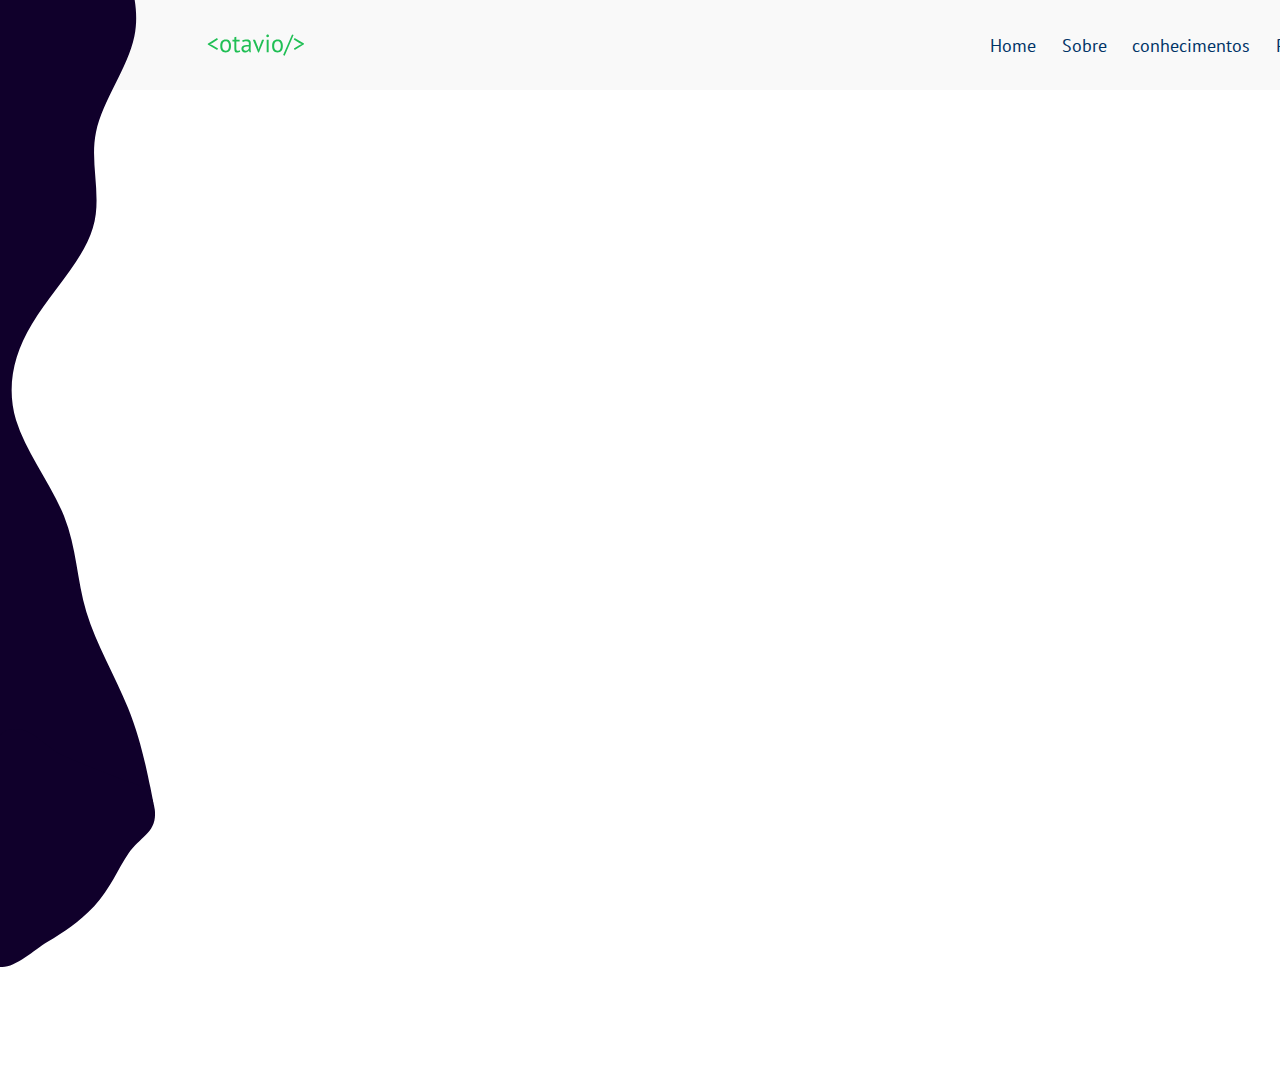
==== pages/index.html @ 48823fc5 "update" ====
<!DOCTYPE html>
<html lang="pt-br">
<head>
  <meta charset="UTF-8">
  <meta name="viewport" content="width=device-width, initial-scale=1.0">
  <title>Otávio Santana</title>
  <link rel="stylesheet" href="../styles/style.css">
  <link href="https://cdn.jsdelivr.net/npm/bootstrap@5.3.2/dist/css/bootstrap.min.css" rel="stylesheet" integrity="sha384-T3c6CoIi6uLrA9TneNEoa7RxnatzjcDSCmG1MXxSR1GAsXEV/Dwwykc2MPK8M2HN" crossorigin="anonymous">
</head>
<body>
  <img class="wave" src="../assets/wave-certa.svg ">
  <header>
    <a class="logo" href="index.html" >
      <img src="../assets/_otavio-logo.svg">
    </a>
    <nav>
      <a href="home">Home</a>
      <a href="sobre">Sobre</a>
      <a href="conhecimentos">conhecimentos</a>
      <a href="projetos">Projetos</a>
      <a href="contato">Contato</a>
      <select class="idioma">
        <option value="portugues" data-image="../assets/brazil-flag-icon.svg"></option>
      </select>
    </nav>
  </header>
  <main>

  </main>
  <footer>

  </footer>
</body>
<script src="https://cdn.jsdelivr.net/npm/@popperjs/core@2.11.8/dist/umd/popper.min.js" integrity="sha384-I7E8VVD/ismYTF4hNIPjVp/Zjvgyol6VFvRkX/vR+Vc4jQkC+hVqc2pM8ODewa9r" crossorigin="anonymous"></script>
<script src="https://cdn.jsdelivr.net/npm/bootstrap@5.3.2/dist/js/bootstrap.min.js" integrity="sha384-BBtl+eGJRgqQAUMxJ7pMwbEyER4l1g+O15P+16Ep7Q9Q+zqX6gSbd85u4mG4QzX+" crossorigin="anonymous"></script>
</html>
---- styles/style.css ----
@import url('https://fonts.googleapis.com/css2?family=Hubballi&family=Josefin+Sans:wght@100&family=PT+Sans:wght@400&display=swap');
@import url('https://fonts.googleapis.com/css2?family=Abril+Fatface&family=DM+Serif+Display&display=swap');

/* Fonts usage: 
font-family: 'Hubballi', sans-serif;
font-family: 'Josefin Sans', sans-serif;
font-family: 'PT Sans', sans-serif;
font-family: Arial,Helvetica,sans-serif;
font-family: 'Abril Fatface', serif;
font-family: 'DM Serif Display', serif;
*/

* {
  margin: 0;
  padding: 0;
  overflow-x: hidden;
}

body {
  display: flex;
  flex-direction: column;
}

:root {
  --black-font-color: #0b090a;
  --azul-escuro: #003366;
  --azul-claro: #01BAEF;
  --background: #F9F9F9;
  --verde: #20BF55;
}

.wave {
  position: absolute;
  top: -40;
  left: 0;
  width: 14%;
  height: auto;
  z-index: 2;
  pointer-events: none;
}

header {
  width: 100%;
  height: 10vh;
  display: flex;
  background-color: var(--background);
  z-index: 1;
  flex-direction: row;
  align-items: center;
  padding-left: 15vw;
  padding-right: 10vw;
  justify-content: space-between;
  font-family: 'PT Sans', sans-serif;
}

header .logo {
  display: flex;
  justify-content: center;
  align-items: center;
  width: 10%;
  z-index: 5;
}

nav {
  display: flex;
  flex-direction: row;
  align-items: center;
  gap: 2vw;
  font-size: 25px;
}

nav a {
  display: flex;
  font-size: 1.1rem;
  font-family: 'PT Sans', sans-serif;
  text-decoration: none;
  color: var(--azul-escuro);
  font-weight: 500;
}

nav .idioma {
  background-color: #d9d9d9;
  border-radius: 10px;
}
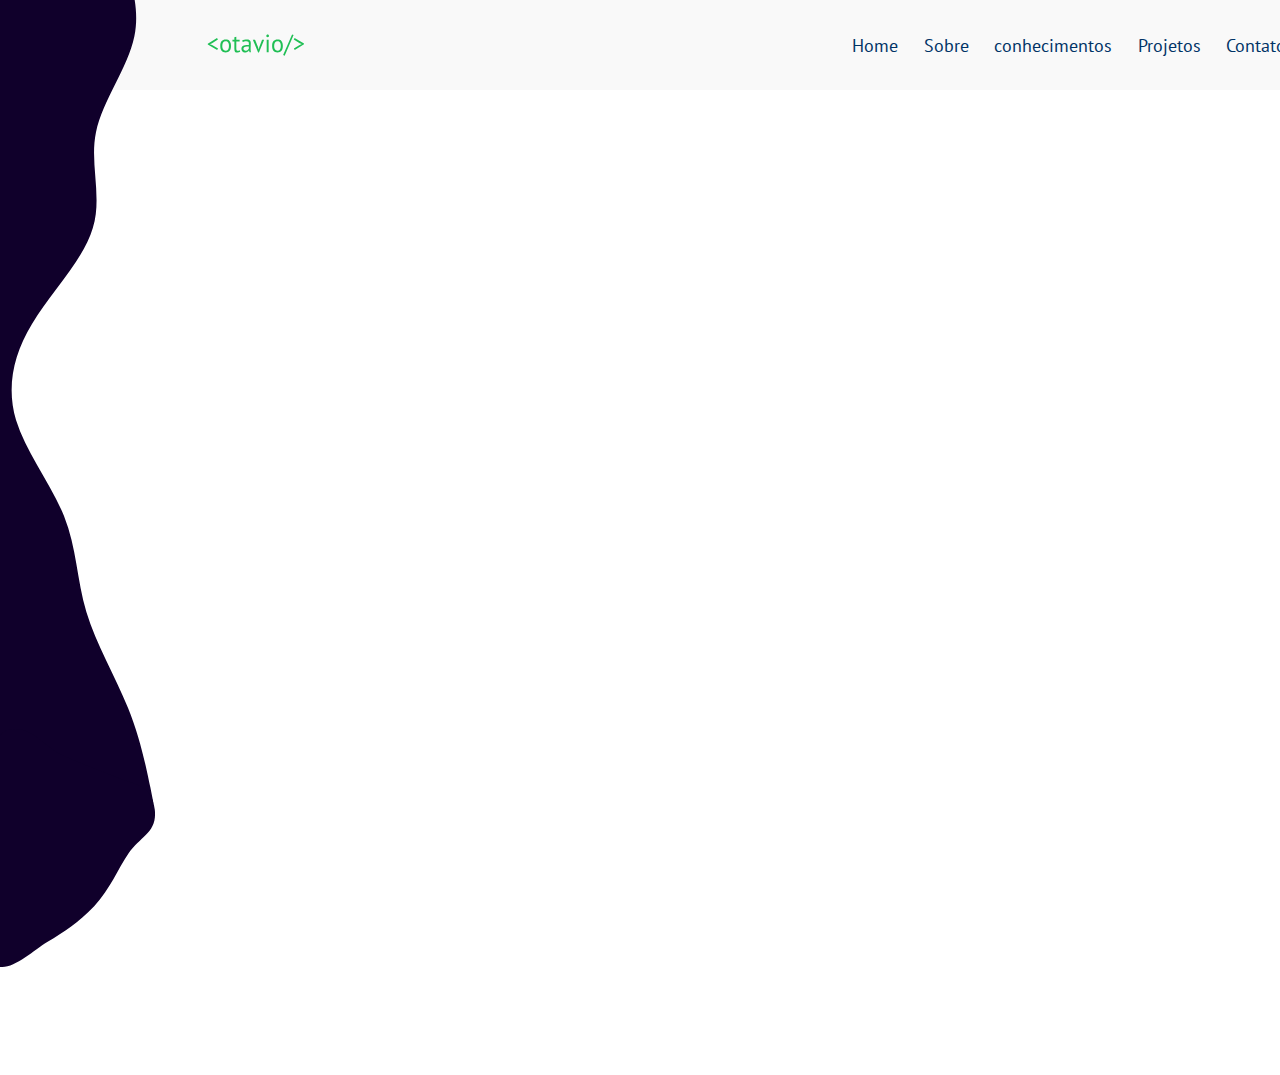
==== commit bac5fc6b: "Arrumar a lista suspensa do idioma, ainda não está funcionando" ====
--- a/pages/index.html
+++ b/pages/index.html
@@ -19,9 +19,16 @@
       <a href="conhecimentos">conhecimentos</a>
       <a href="projetos">Projetos</a>
       <a href="contato">Contato</a>
-      <select class="idioma">
-        <option value="portugues" data-image="../assets/brazil-flag-icon.svg"></option>
-      </select>
+      <div class="language">
+        <div class="language-selected">
+            pt-BR
+        </div>
+        <ul>
+            <li><a href="#" class="br">Português</a></li> <!-- pt-BR -->
+            <li><a href="#" class="en">English</a></li> <!-- en-US -->
+            <li><a href="#" class="es">Español</a></li> <!-- es --->
+        </ul>
+    </div>
     </nav>
   </header>
   <main>
--- a/styles/style.css
+++ b/styles/style.css
@@ -78,7 +78,87 @@
   font-weight: 500;
 }
 
-nav .idioma {
-  background-color: #d9d9d9;
-  border-radius: 10px;
-}+.language {
+  position: relative;
+  width: 120px;
+  margin-left: 40px;
+  font-weight: bold;
+}
+.language-selected {
+  display: flex;   
+  align-items: center;
+  color: #fff;
+  cursor: pointer;
+}
+.language-selected:before {
+  content: '';
+  display: inline-block;
+  width: 30px;
+  height: 30px;
+  background-image: url(https://www.countryflags.io/br/flat/32.png);
+  background-size: contain;
+  background-repeat: no-repeat;
+  margin-right: 10px;
+}
+
+.language-selected.change-br:before {
+  background-image: url(https://www.countryflags.io/br/flat/32.png);
+}
+.language-selected.change-en:before {
+  background-image: url(https://www.countryflags.io/us/flat/32.png);
+}
+.language-selected.change-es:before {
+  background-image: url(https://www.countryflags.io/es/flat/32.png);
+}
+
+.language ul {
+  position: absolute;
+  width: 140px;
+  background-color: #fff;
+  border: 1px solid #f8f8f8;
+  padding-top: 10px;
+  box-shadow: 0px 1px 10px rgba(0, 0, 0, 0.5);
+  display: none;
+}
+
+.language ul li {
+  list-style: none;
+}
+
+.language ul li a {
+  display: block;
+  color: #252525;
+  padding: 5px 10px;
+}
+
+.language ul li:hover {
+  background-color: #f8f8f8;
+}
+
+.language ul li a:before {
+  content: '';
+  display: inline-block;
+  width: 25px;
+  height: 25px;
+  background-size: contain;
+  background-repeat: no-repeat;
+  vertical-align: middle;
+  margin-right: 10px;
+}
+
+a.br:before {
+  background-image: url(https://www.countryflags.io/br/flat/32.png);
+}
+
+a.en:before {
+  background-image: url(https://www.countryflags.io/us/flat/32.png);
+}
+a.es:before {
+  background-image: url(https://www.countryflags.io/es/flat/32.png);
+}
+
+.language:hover ul {
+  display: block;
+}
+
+
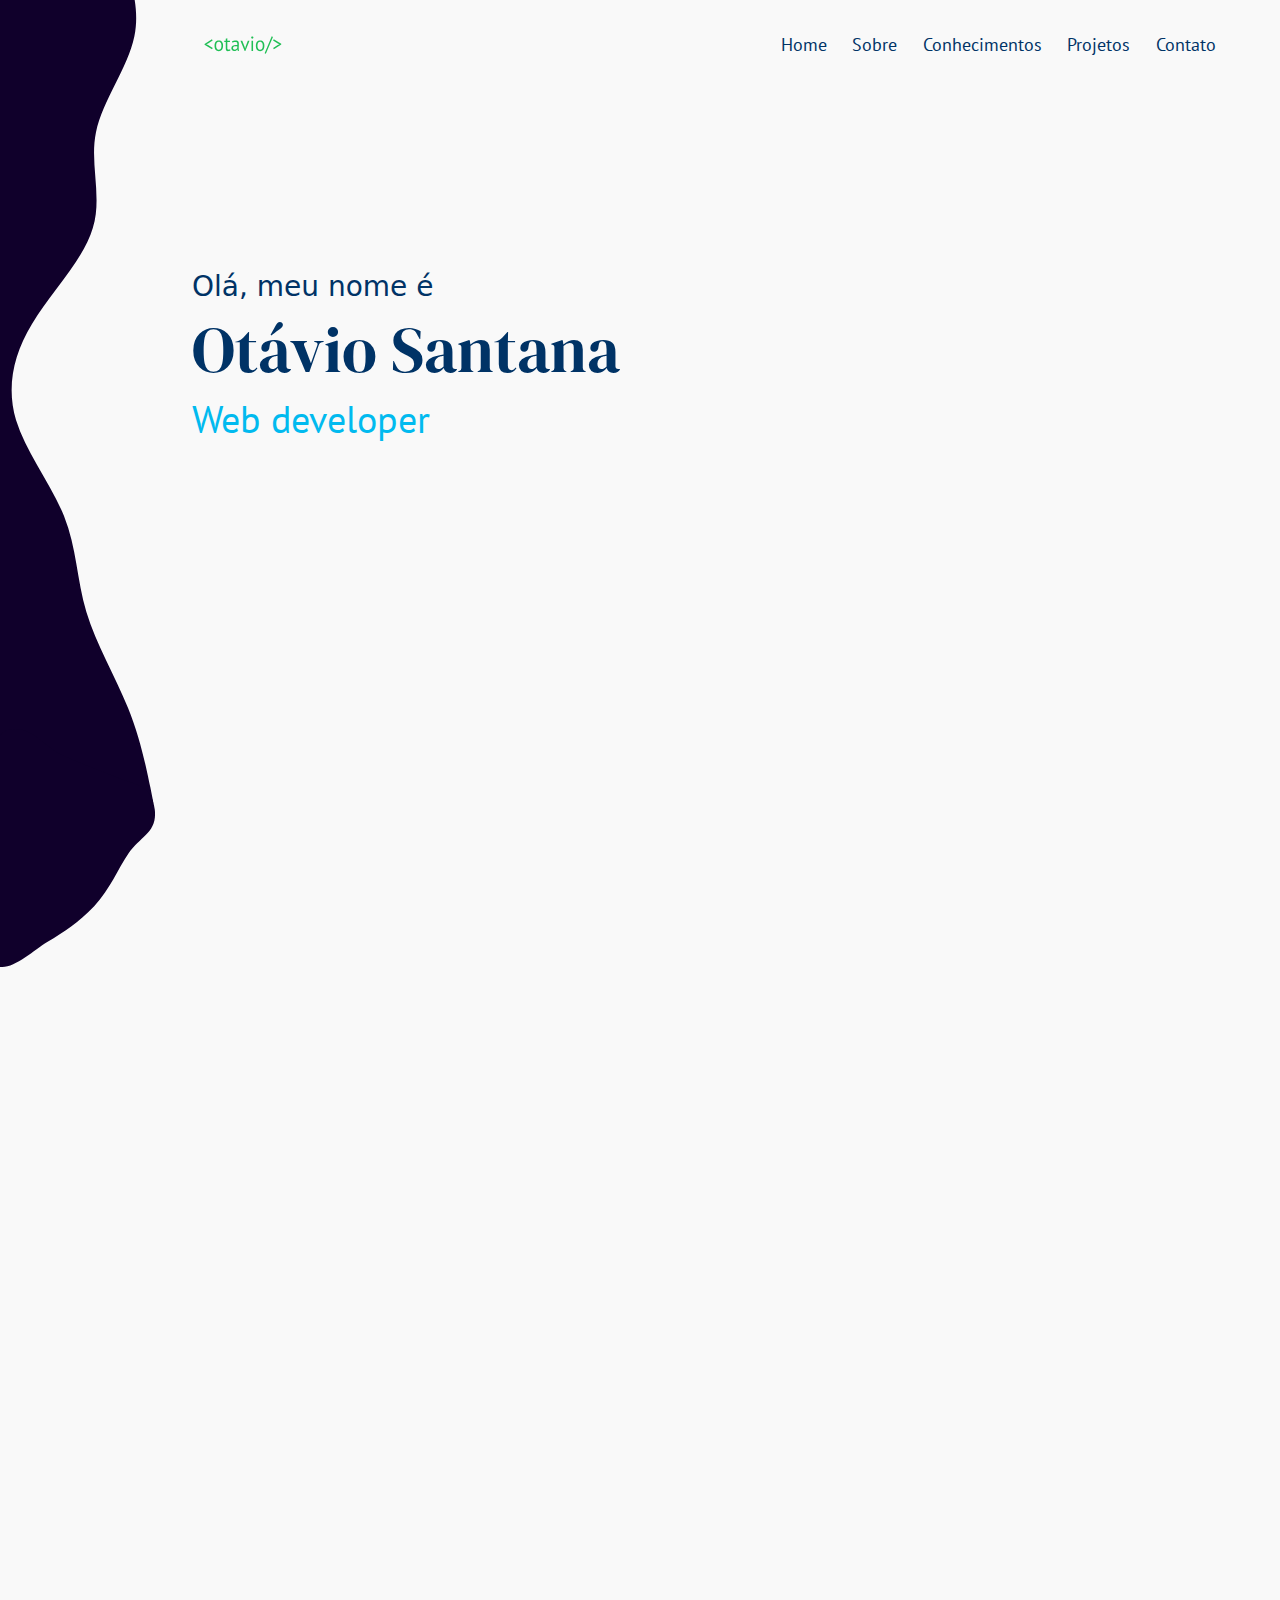
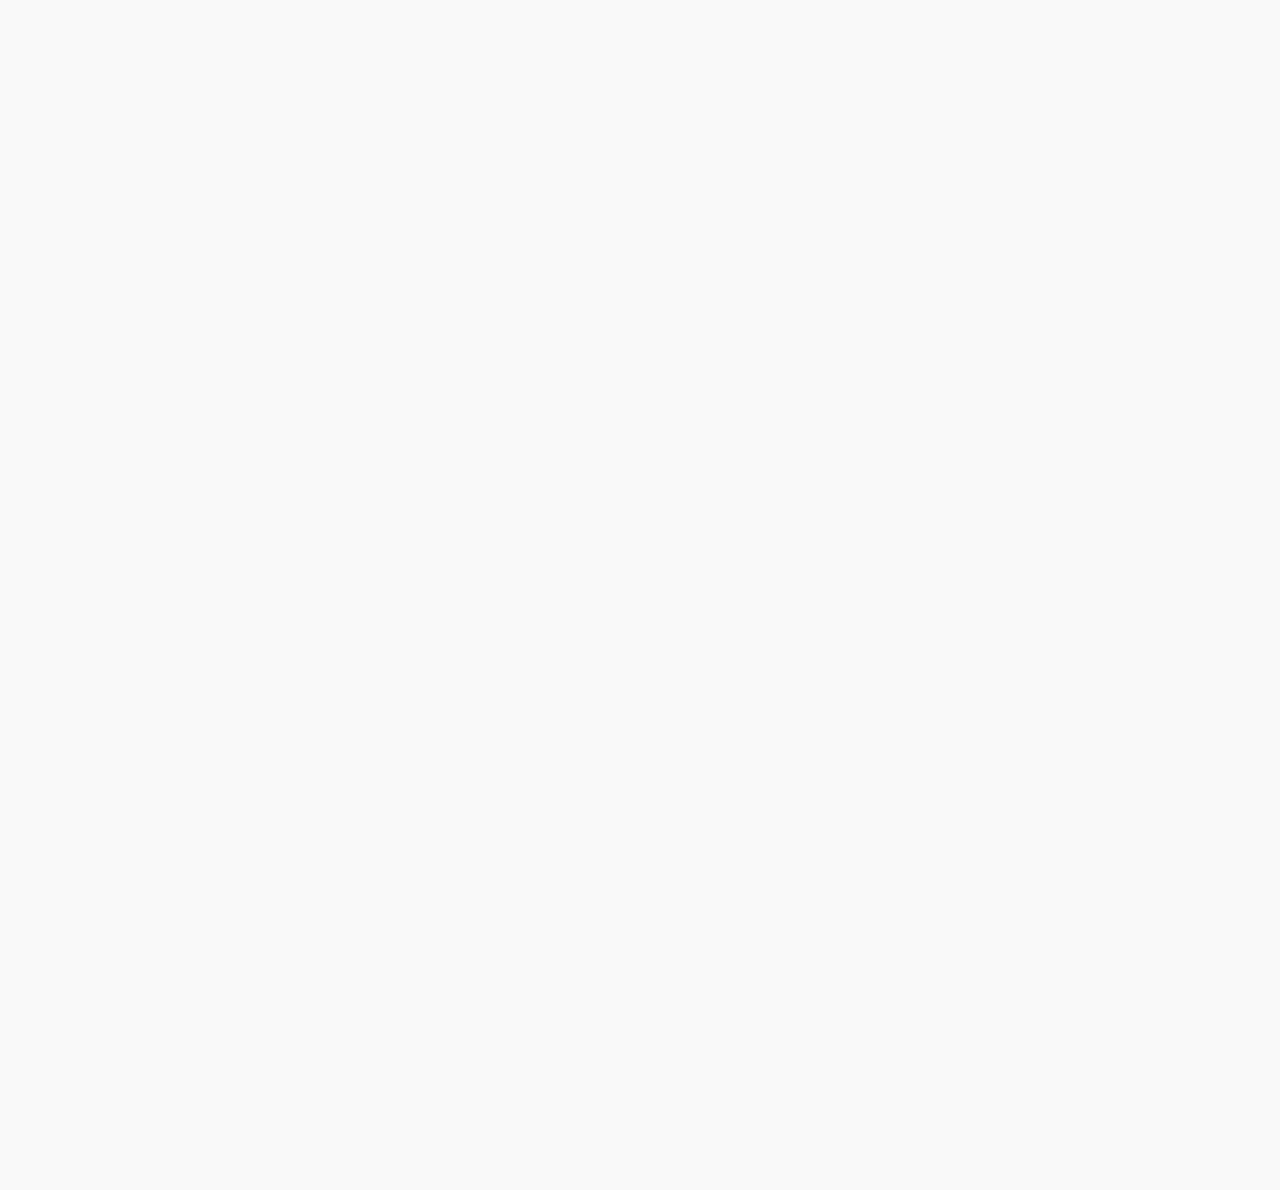
==== commit 5edc88f9: "update, não consegui fazer com exito a lista-suspensa de escolha de idioma" ====
--- a/pages/index.html
+++ b/pages/index.html
@@ -5,7 +5,7 @@
   <meta name="viewport" content="width=device-width, initial-scale=1.0">
   <title>Otávio Santana</title>
   <link rel="stylesheet" href="../styles/style.css">
-  <link href="https://cdn.jsdelivr.net/npm/bootstrap@5.3.2/dist/css/bootstrap.min.css" rel="stylesheet" integrity="sha384-T3c6CoIi6uLrA9TneNEoa7RxnatzjcDSCmG1MXxSR1GAsXEV/Dwwykc2MPK8M2HN" crossorigin="anonymous">
+  <link href="https://cdn.jsdelivr.net/npm/bootstrap@5.3.2/dist/css/bootstrap.min.css" rel="stylesheet">
 </head>
 <body>
   <img class="wave" src="../assets/wave-certa.svg ">
@@ -16,28 +16,20 @@
     <nav>
       <a href="home">Home</a>
       <a href="sobre">Sobre</a>
-      <a href="conhecimentos">conhecimentos</a>
+      <a href="conhecimentos">Conhecimentos</a>
       <a href="projetos">Projetos</a>
       <a href="contato">Contato</a>
-      <div class="language">
-        <div class="language-selected">
-            pt-BR
-        </div>
-        <ul>
-            <li><a href="#" class="br">Português</a></li> <!-- pt-BR -->
-            <li><a href="#" class="en">English</a></li> <!-- en-US -->
-            <li><a href="#" class="es">Español</a></li> <!-- es --->
-        </ul>
-    </div>
     </nav>
   </header>
   <main>
-
+    <article>
+      <h3>Olá, meu nome é</h3>
+      <h1>Otávio Santana</h1>
+      <h2>Web developer</h2>
+    </article>
   </main>
   <footer>
 
   </footer>
 </body>
-<script src="https://cdn.jsdelivr.net/npm/@popperjs/core@2.11.8/dist/umd/popper.min.js" integrity="sha384-I7E8VVD/ismYTF4hNIPjVp/Zjvgyol6VFvRkX/vR+Vc4jQkC+hVqc2pM8ODewa9r" crossorigin="anonymous"></script>
-<script src="https://cdn.jsdelivr.net/npm/bootstrap@5.3.2/dist/js/bootstrap.min.js" integrity="sha384-BBtl+eGJRgqQAUMxJ7pMwbEyER4l1g+O15P+16Ep7Q9Q+zqX6gSbd85u4mG4QzX+" crossorigin="anonymous"></script>
-</html>+</html>
--- a/styles/style.css
+++ b/styles/style.css
@@ -48,7 +48,7 @@
   flex-direction: row;
   align-items: center;
   padding-left: 15vw;
-  padding-right: 10vw;
+  padding-right: 5vw;
   justify-content: space-between;
   font-family: 'PT Sans', sans-serif;
 }
@@ -67,6 +67,7 @@
   align-items: center;
   gap: 2vw;
   font-size: 25px;
+  justify-content: center;
 }
 
 nav a {
@@ -78,87 +79,42 @@
   font-weight: 500;
 }
 
-.language {
-  position: relative;
-  width: 120px;
-  margin-left: 40px;
-  font-weight: bold;
-}
-.language-selected {
-  display: flex;   
-  align-items: center;
-  color: #fff;
-  cursor: pointer;
-}
-.language-selected:before {
-  content: '';
-  display: inline-block;
-  width: 30px;
-  height: 30px;
-  background-image: url(https://www.countryflags.io/br/flat/32.png);
-  background-size: contain;
-  background-repeat: no-repeat;
-  margin-right: 10px;
+main {
+  width: 100%;
+  height: 300vh;
+  display: flex;
+  flex-direction: row;
+  background-color: var(--background);
 }
 
-.language-selected.change-br:before {
-  background-image: url(https://www.countryflags.io/br/flat/32.png);
-}
-.language-selected.change-en:before {
-  background-image: url(https://www.countryflags.io/us/flat/32.png);
-}
-.language-selected.change-es:before {
-  background-image: url(https://www.countryflags.io/es/flat/32.png);
+main article {
+  width: 100%;
+  height: 100vh;
+  display: flex;
+  flex-direction: column;
+  padding-left: 15vw;
+  overflow: hidden;
+  padding-top: 20vh;
 }
 
-.language ul {
-  position: absolute;
-  width: 140px;
-  background-color: #fff;
-  border: 1px solid #f8f8f8;
-  padding-top: 10px;
-  box-shadow: 0px 1px 10px rgba(0, 0, 0, 0.5);
-  display: none;
+main article h1,h2,h3 {
+  overflow: hidden;
 }
 
-.language ul li {
-  list-style: none;
+main article h1 {
+  font-family: 'DM Serif Display', serif;
+  color: #003366;
+  font-size: 4rem;
 }
 
-.language ul li a {
-  display: block;
-  color: #252525;
-  padding: 5px 10px;
+main article h2 {
+  font-family: 'PT Sans', sans-serif;
+  color: #01BAEF;
+  font-size: 2.4rem;
+  font-weight: 200;
 }
 
-.language ul li:hover {
-  background-color: #f8f8f8;
-}
-
-.language ul li a:before {
-  content: '';
-  display: inline-block;
-  width: 25px;
-  height: 25px;
-  background-size: contain;
-  background-repeat: no-repeat;
-  vertical-align: middle;
-  margin-right: 10px;
-}
-
-a.br:before {
-  background-image: url(https://www.countryflags.io/br/flat/32.png);
-}
-
-a.en:before {
-  background-image: url(https://www.countryflags.io/us/flat/32.png);
-}
-a.es:before {
-  background-image: url(https://www.countryflags.io/es/flat/32.png);
-}
-
-.language:hover ul {
-  display: block;
-}
-
-
+main article h3 {
+  color: var(--azul-escuro);
+  font-weight: 400;
+}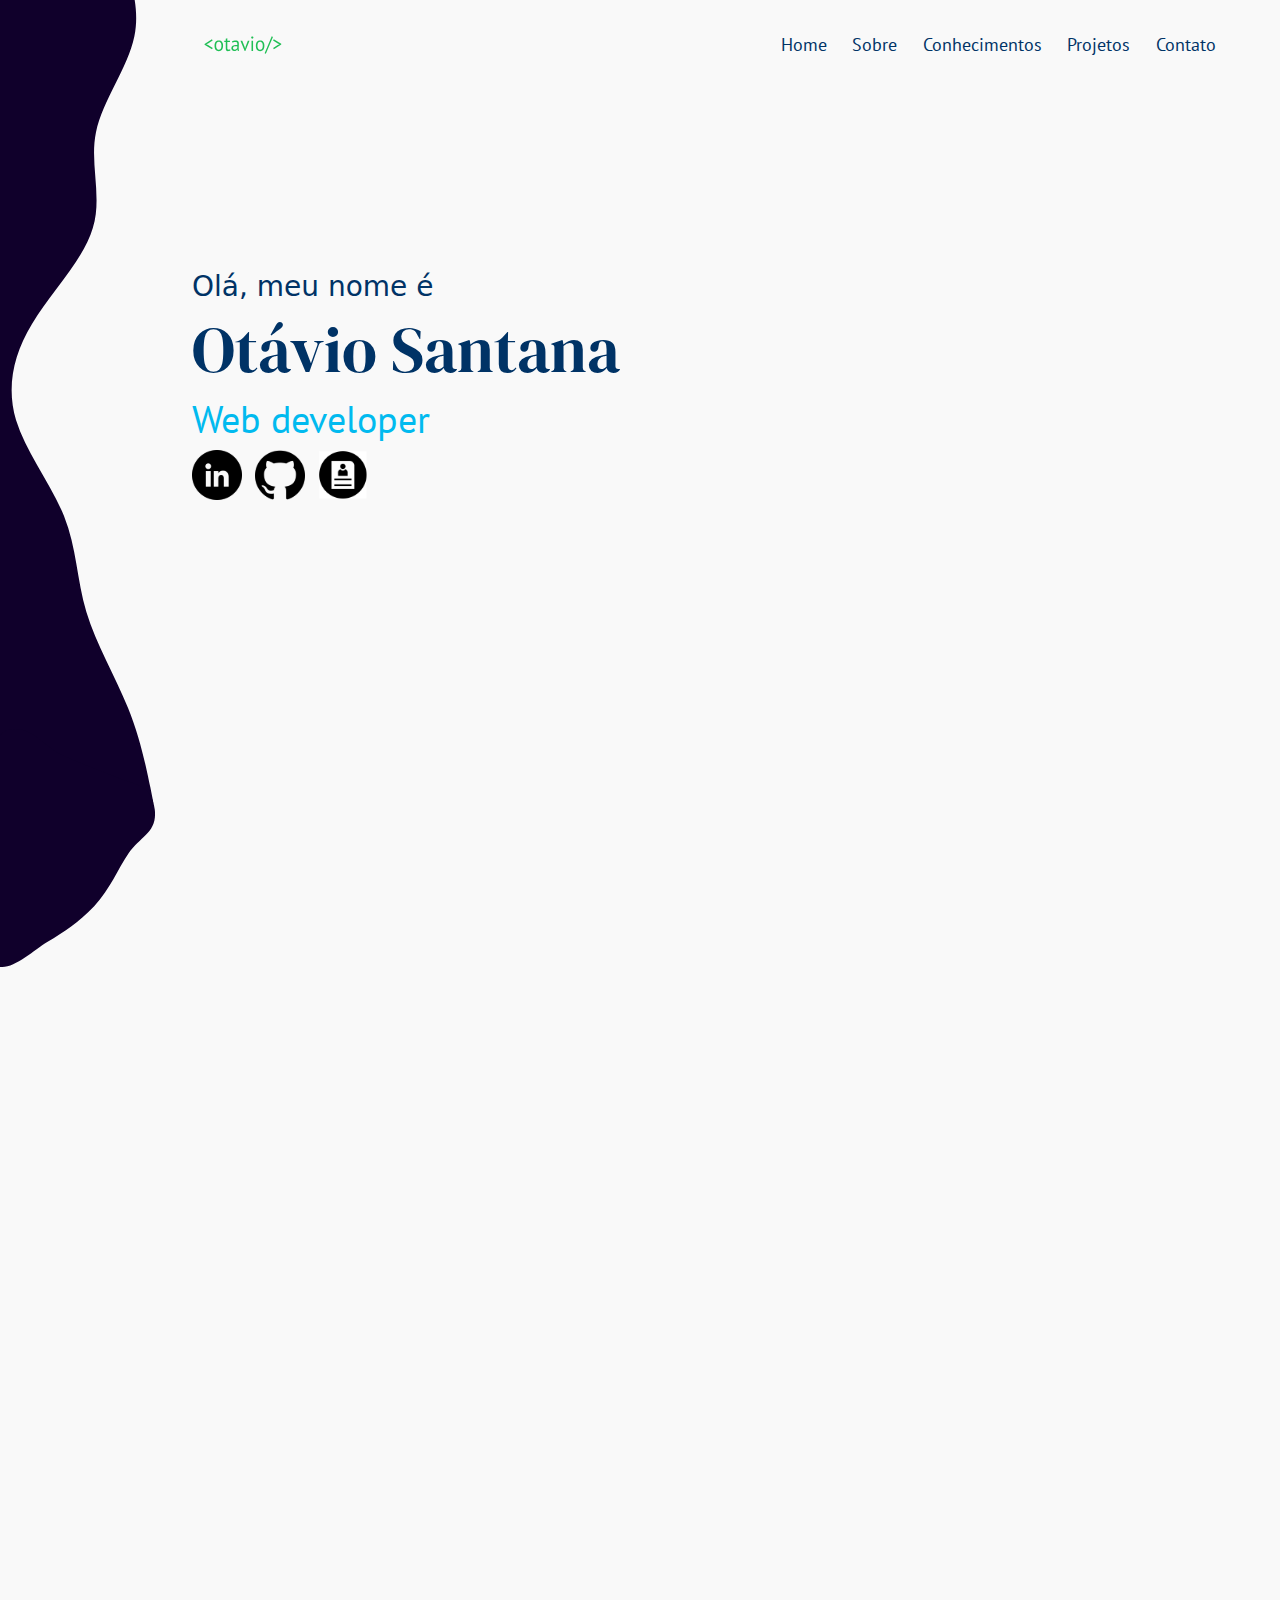
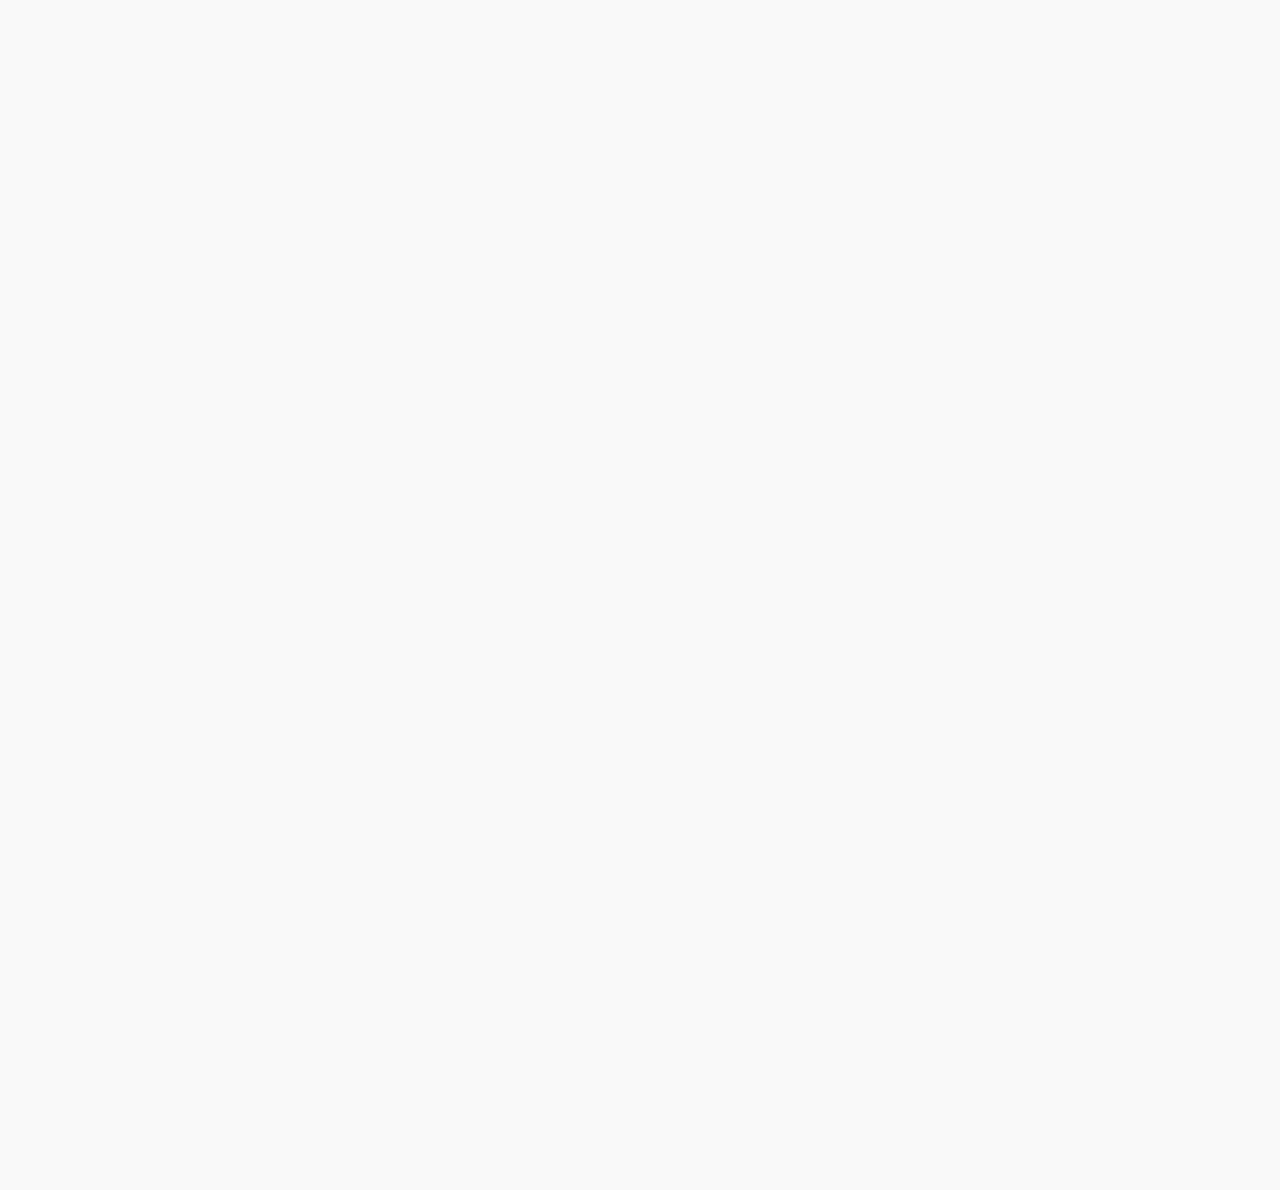
==== commit 5bfd826b: "update" ====
--- a/pages/index.html
+++ b/pages/index.html
@@ -26,6 +26,11 @@
       <h3>Olá, meu nome é</h3>
       <h1>Otávio Santana</h1>
       <h2>Web developer</h2>
+      <ul>
+        <li><a href="https://www.linkedin.com/in/ot%C3%A1vio-santana-44933a265/"><img src="../assets/linkedin.svg" width="50px"></a></li>
+        <li><a href="https://github.com/OtavioSantanna"><img src="../assets/githubgitgub.svg" width="50px"></a></li>
+        <li><a href="#"><img src="../assets/curriculo2.svg"></a></li>
+      </ul>
     </article>
   </main>
   <footer>
--- a/styles/style.css
+++ b/styles/style.css
@@ -117,4 +117,13 @@
 main article h3 {
   color: var(--azul-escuro);
   font-weight: 400;
+}
+
+main article ul {
+  width: 50%;
+  display: flex;
+  flex-direction: row;
+  padding-left: 0;
+  gap: 1vw;
+
 }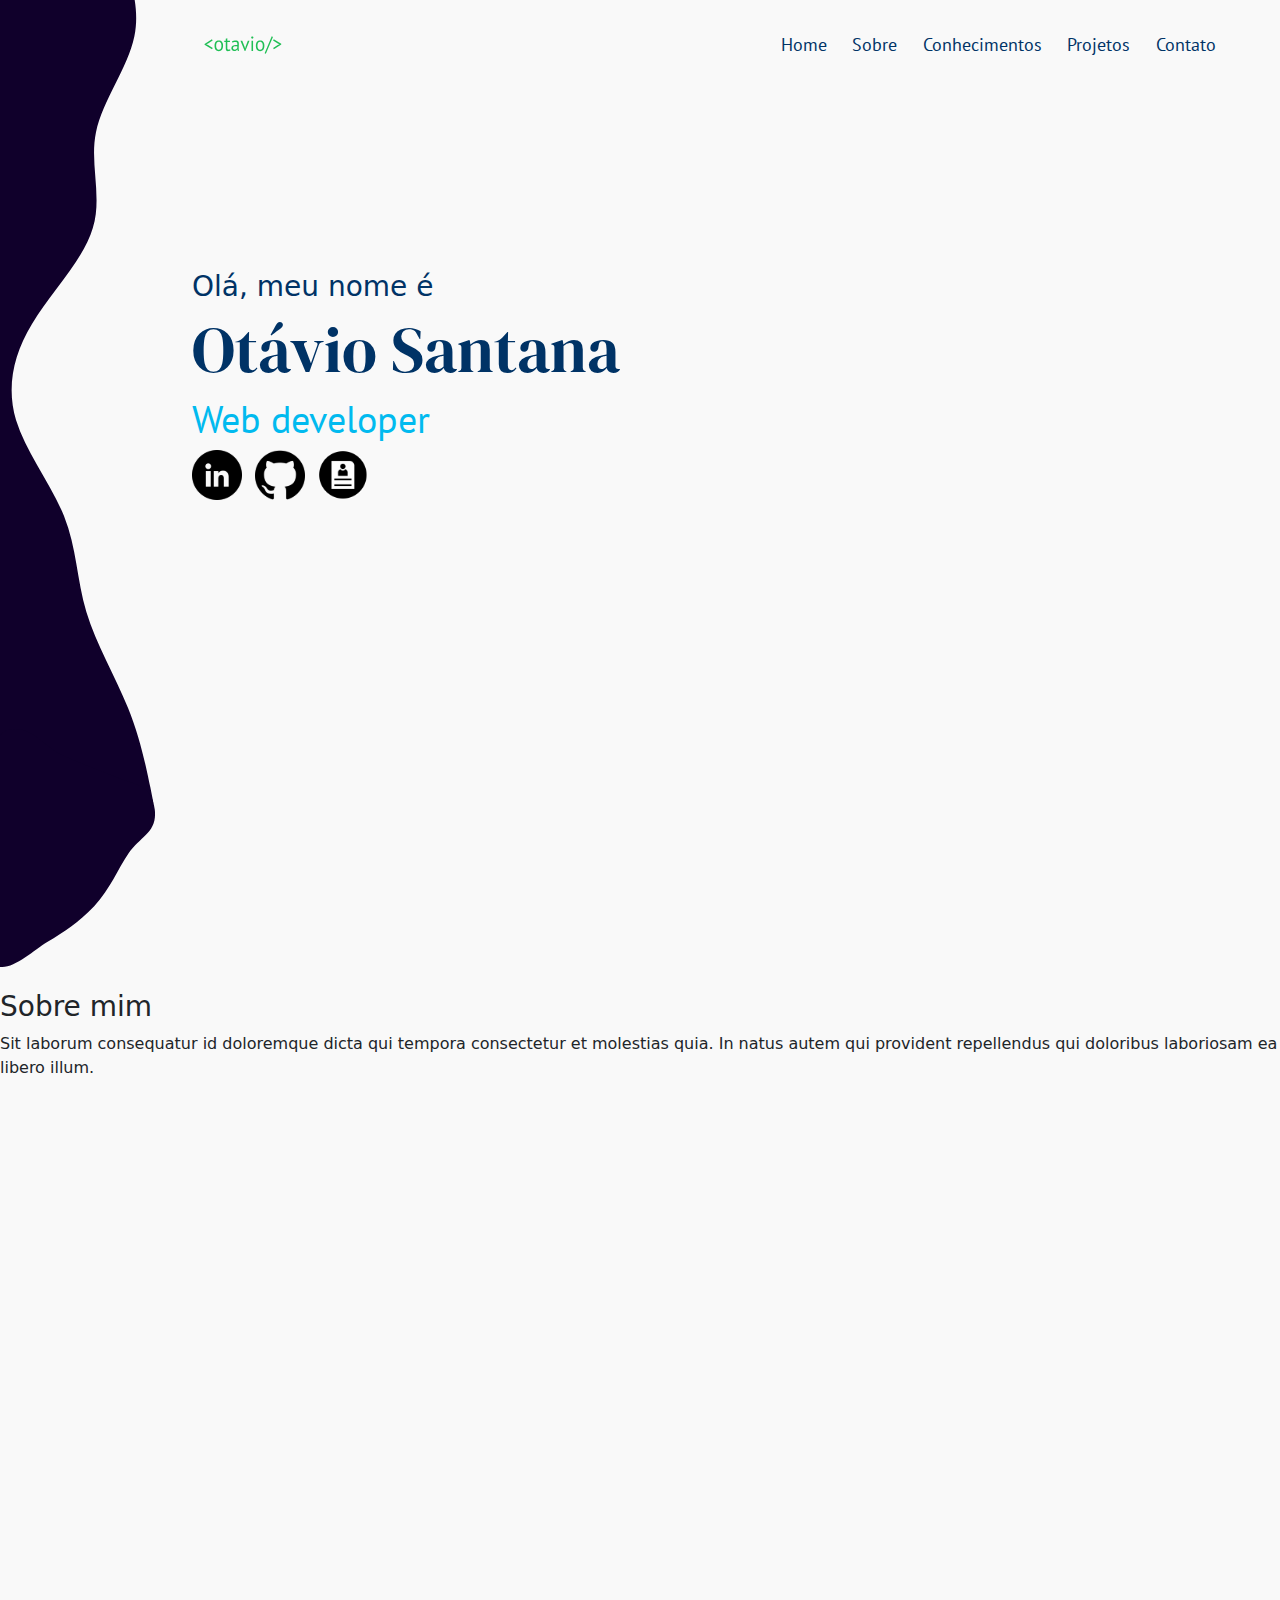
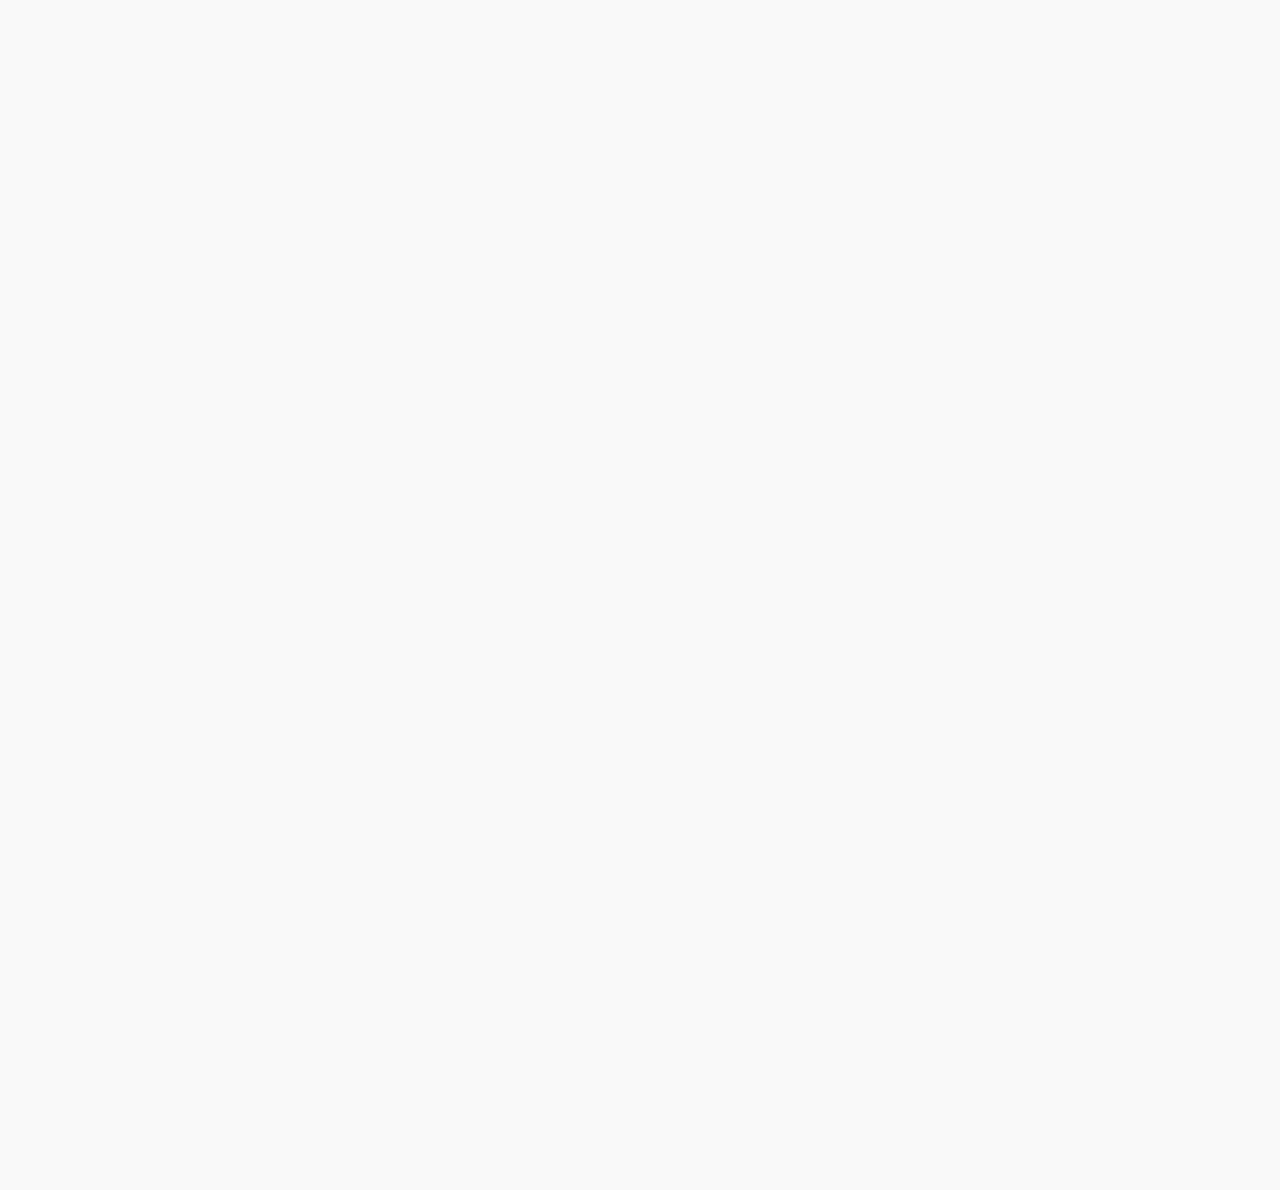
==== commit 02fa7dd5: "update" ====
--- a/pages/index.html
+++ b/pages/index.html
@@ -29,9 +29,15 @@
       <ul>
         <li><a href="https://www.linkedin.com/in/ot%C3%A1vio-santana-44933a265/"><img src="../assets/linkedin.svg" width="50px"></a></li>
         <li><a href="https://github.com/OtavioSantanna"><img src="../assets/githubgitgub.svg" width="50px"></a></li>
-        <li><a href="#"><img src="../assets/curriculo2.svg"></a></li>
+        <li><a href="#"><img src="../assets/curriculo2.svg" class="logo-curriculo"></a></li>
       </ul>
     </article>
+    <section>
+      <div class="sobre-mim">
+        <h3>Sobre mim</h3>
+        <p>Sit laborum consequatur id doloremque dicta qui tempora consectetur et molestias quia. In natus autem qui provident repellendus qui doloribus laboriosam ea libero illum.</p>
+      </div>
+    </section>
   </main>
   <footer>
 
--- a/styles/style.css
+++ b/styles/style.css
@@ -83,7 +83,8 @@
   width: 100%;
   height: 300vh;
   display: flex;
-  flex-direction: row;
+  flex-direction: column;
+  align-items: center;
   background-color: var(--background);
 }
 
@@ -125,5 +126,16 @@
   flex-direction: row;
   padding-left: 0;
   gap: 1vw;
+}
 
-}+main article ul .logo-curriculo {
+  border-radius: 100%;
+}
+
+section {
+  width: 100%;
+  height: 100vh;
+  display: flex;
+  flex-direction: column;
+  align-items: center;
+}
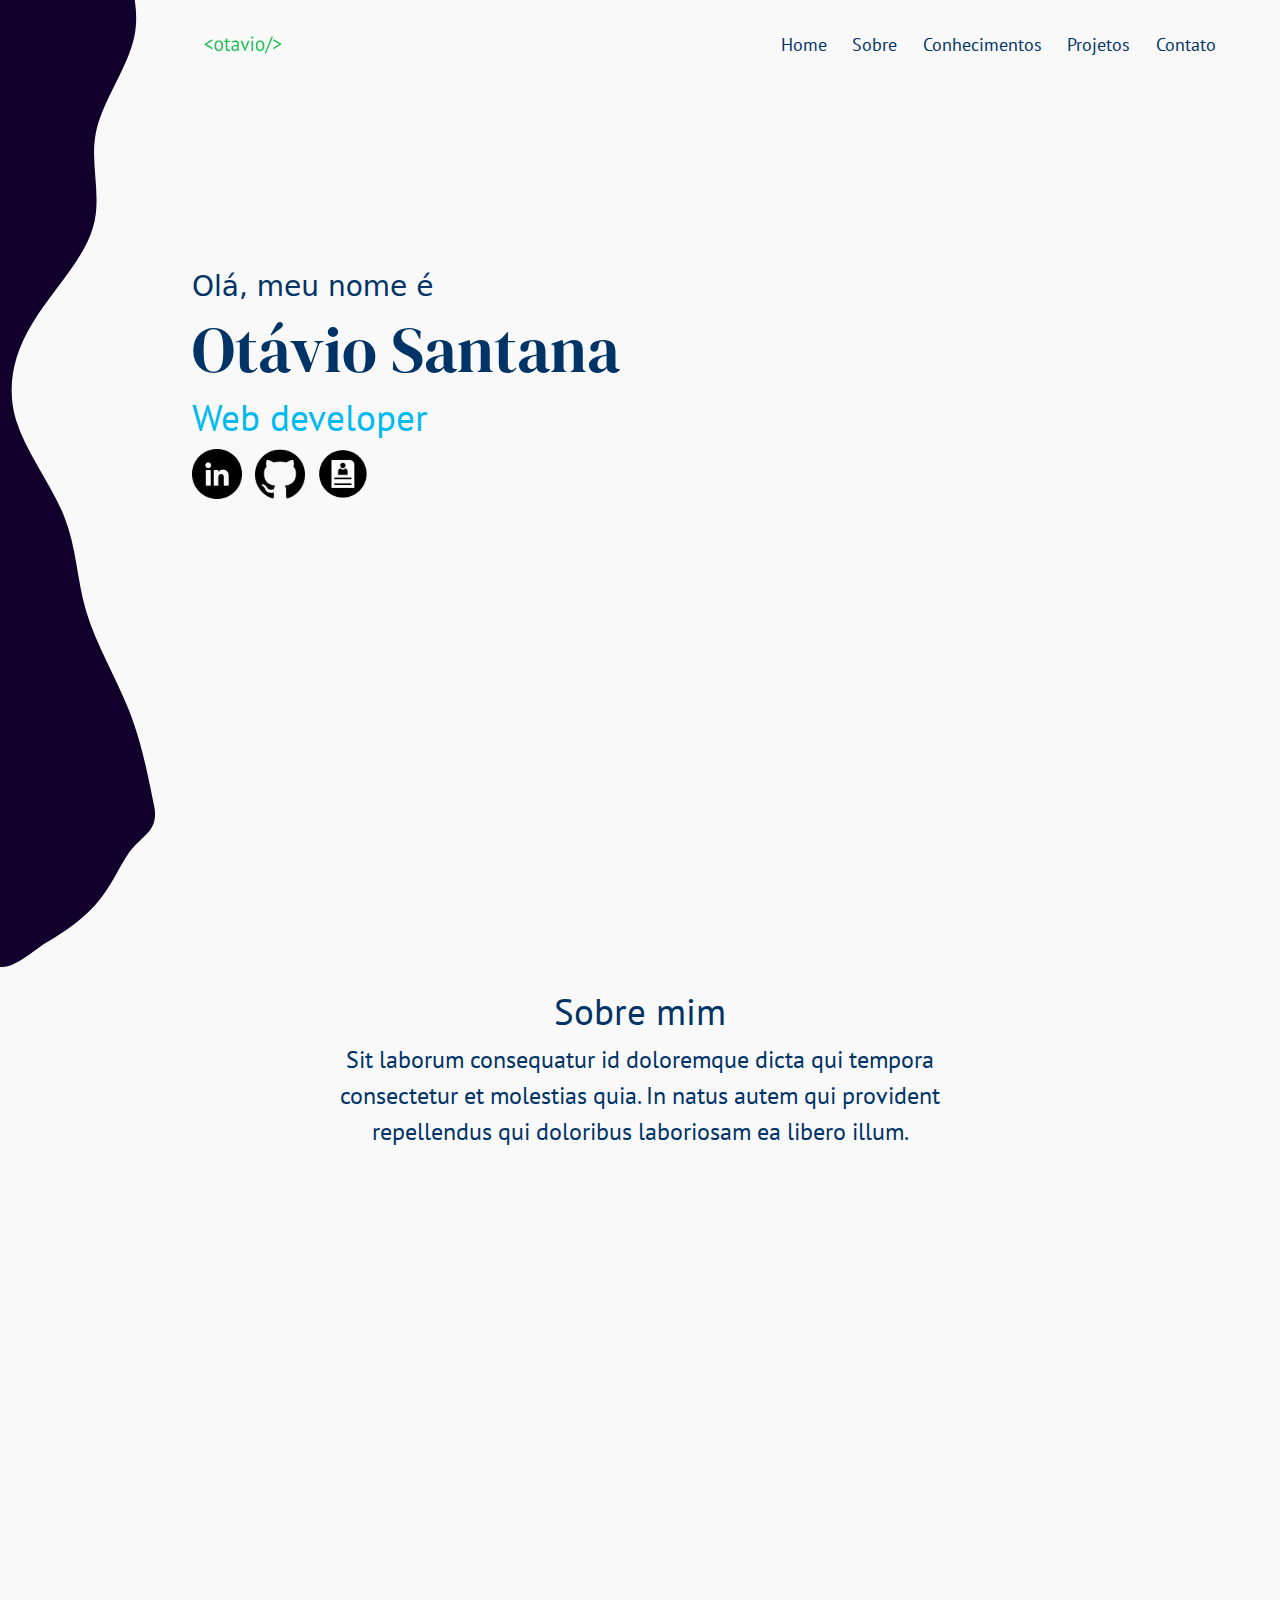
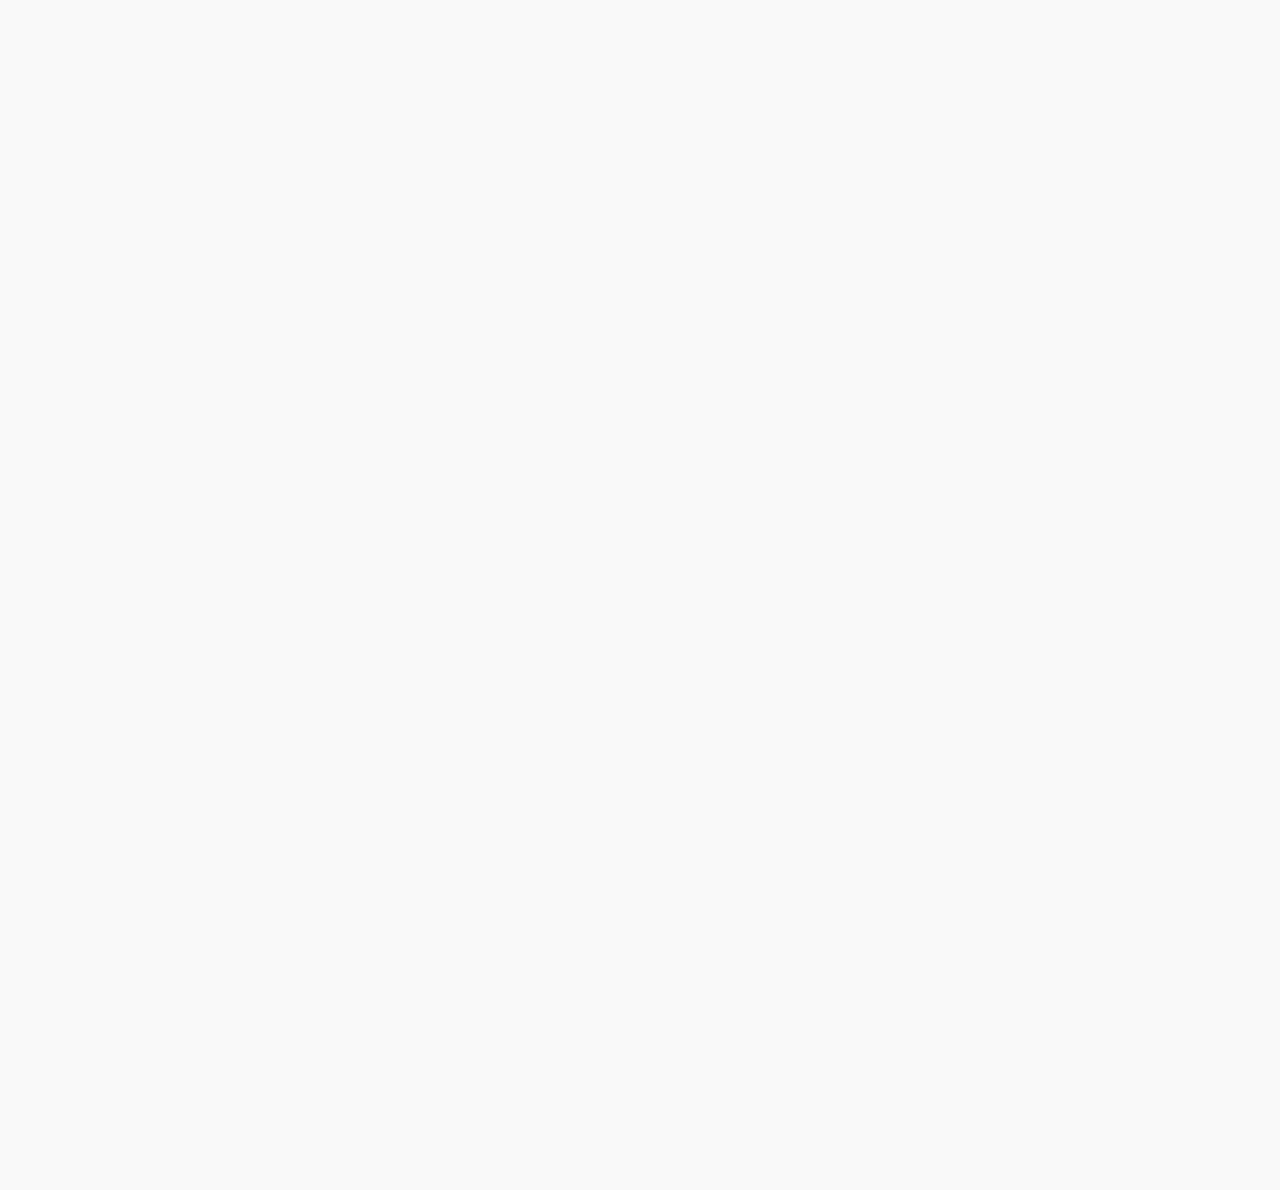
==== commit 06c4b407: "update" ====
--- a/pages/index.html
+++ b/pages/index.html
@@ -37,6 +37,7 @@
         <h3>Sobre mim</h3>
         <p>Sit laborum consequatur id doloremque dicta qui tempora consectetur et molestias quia. In natus autem qui provident repellendus qui doloribus laboriosam ea libero illum.</p>
       </div>
+      <div class="conhecimentos"></div>
     </section>
   </main>
   <footer>
--- a/styles/style.css
+++ b/styles/style.css
@@ -104,14 +104,14 @@
 
 main article h1 {
   font-family: 'DM Serif Display', serif;
-  color: #003366;
+  color: var(--azul-escuro);
   font-size: 4rem;
 }
 
 main article h2 {
   font-family: 'PT Sans', sans-serif;
-  color: #01BAEF;
-  font-size: 2.4rem;
+  color: var(--azul-claro);
+  font-size: 2.3rem;
   font-weight: 200;
 }
 
@@ -138,4 +138,24 @@
   display: flex;
   flex-direction: column;
   align-items: center;
+  
 }
+
+section .sobre-mim {
+  display: flex;
+  flex-direction: column;
+  font-family: 'PT Sans', sans-serif;
+  color: var(--azul-escuro);
+  align-items: center;
+}
+
+section .sobre-mim h3 {
+  font-size: 2.3rem;
+}
+
+section .sobre-mim p {
+  width: 50%;
+  font-size: 1.5rem;
+  text-align: center;
+  font-weight: 300;
+}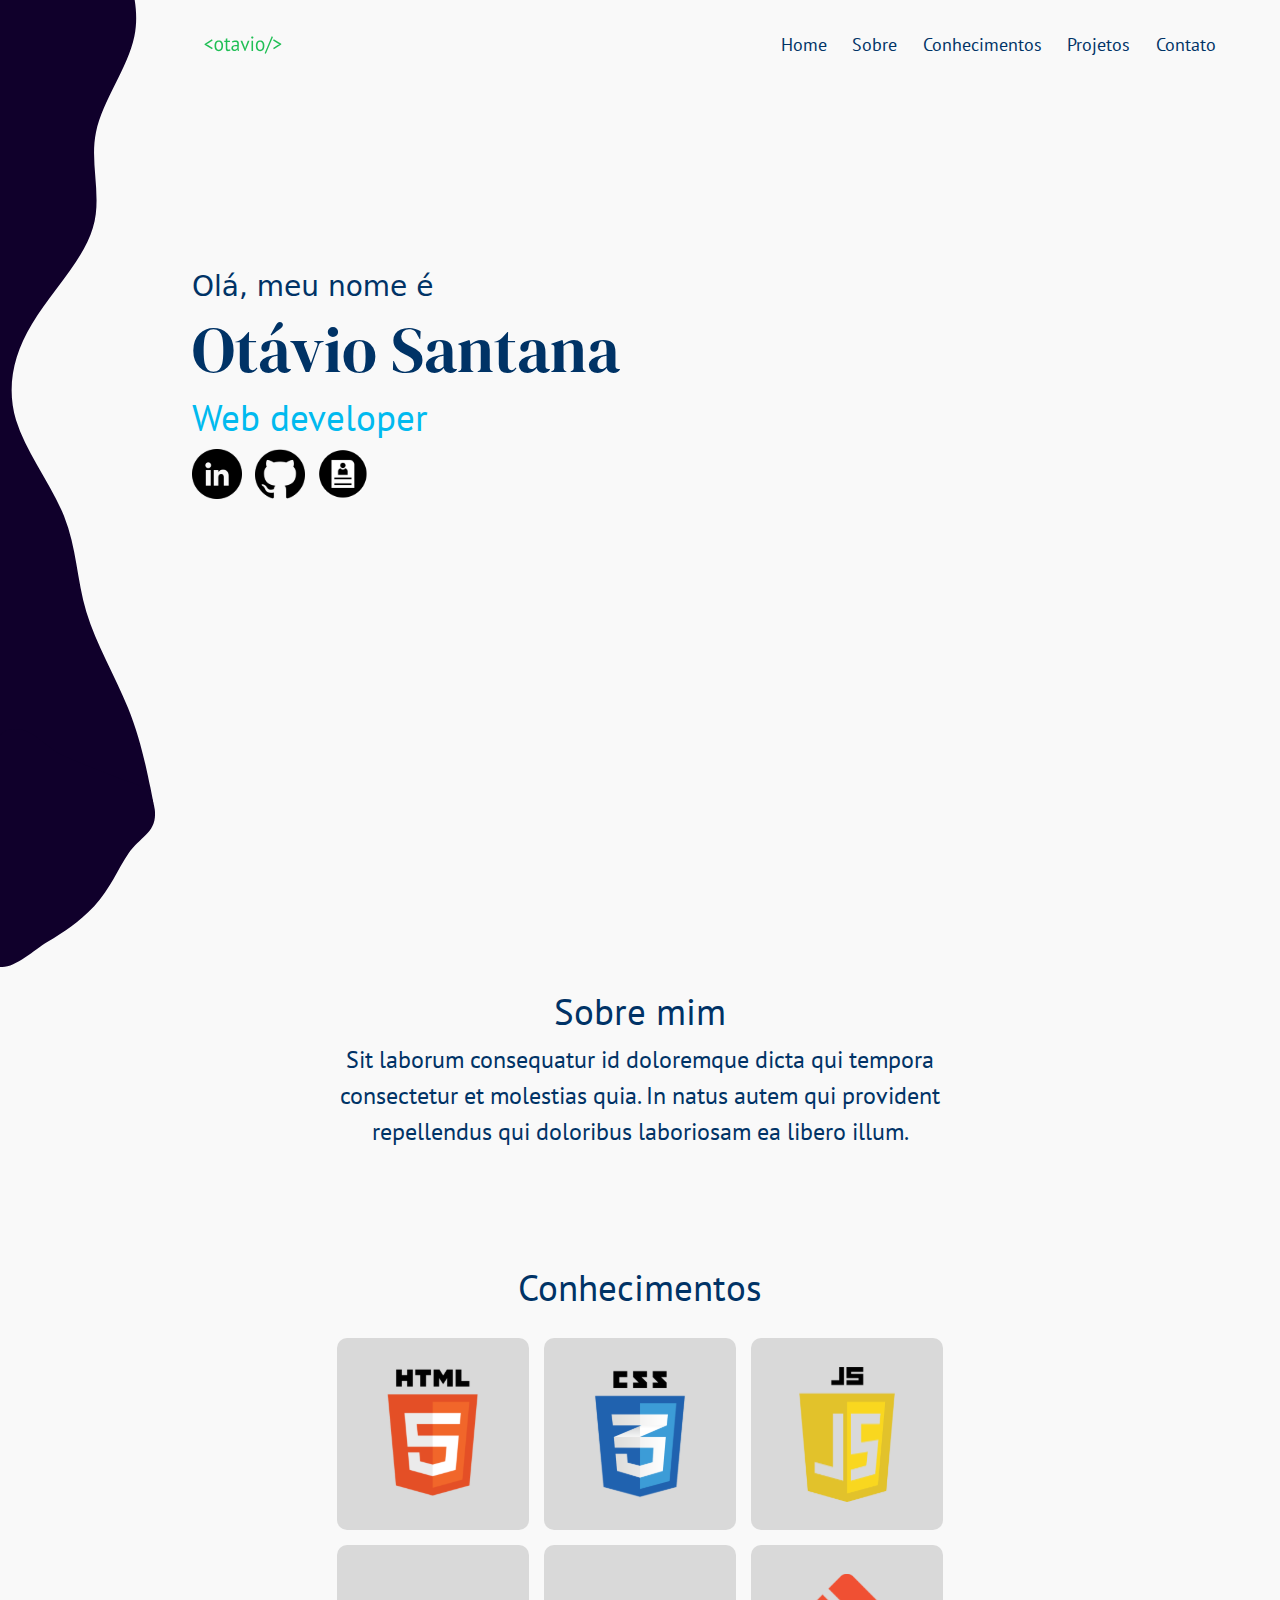
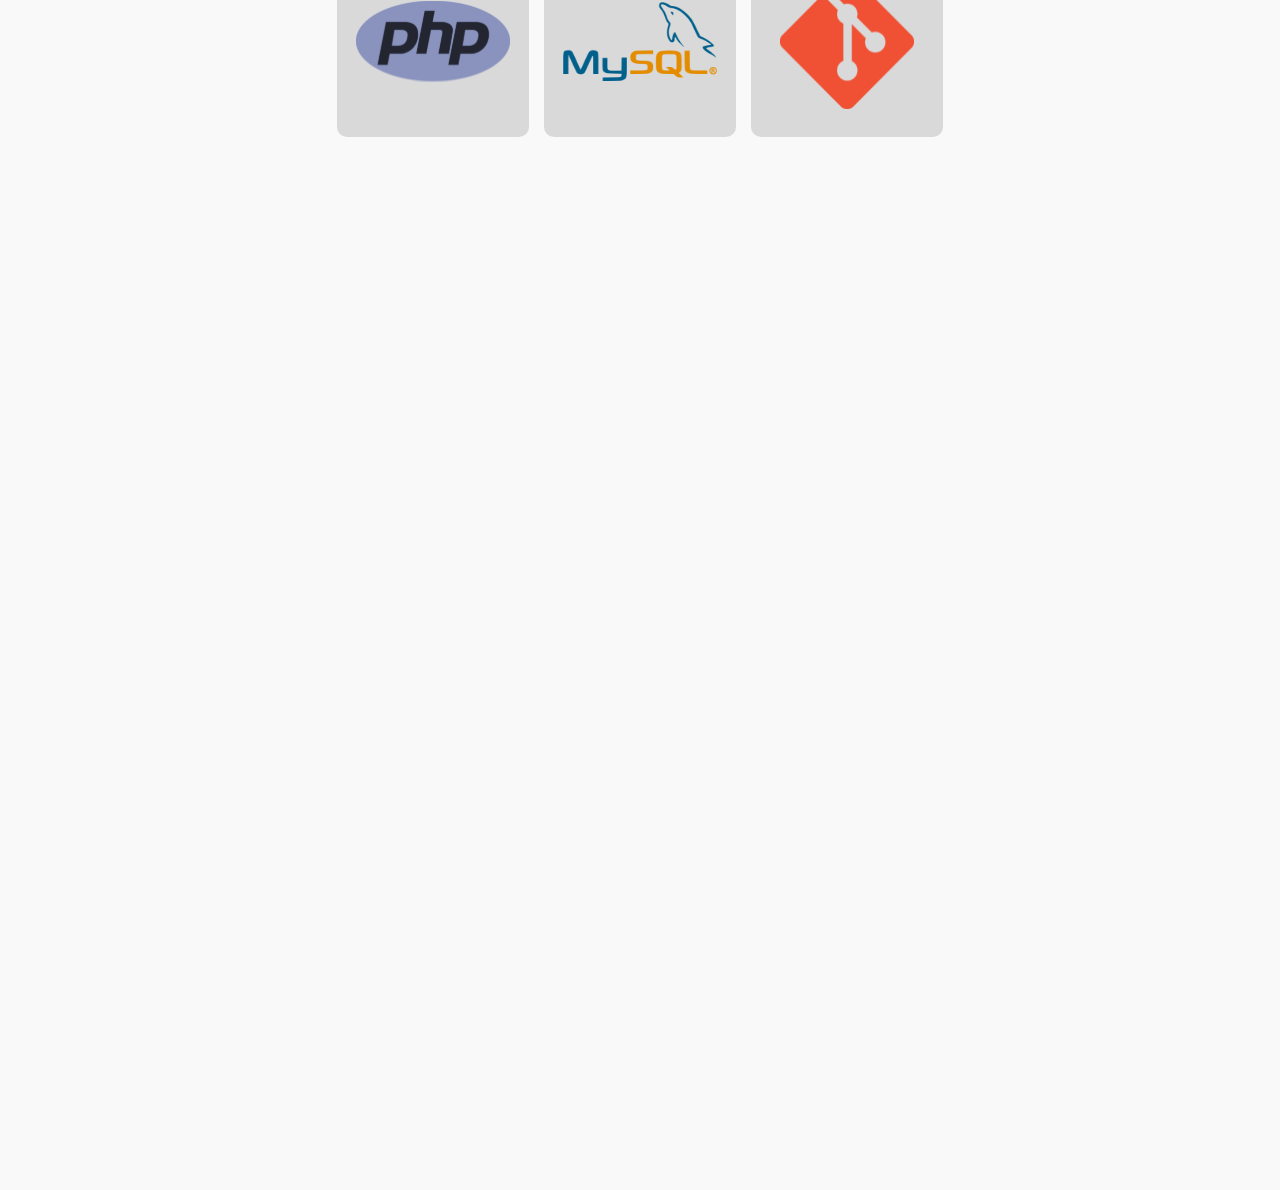
==== commit c46ff9af: "update" ====
--- a/pages/index.html
+++ b/pages/index.html
@@ -37,7 +37,21 @@
         <h3>Sobre mim</h3>
         <p>Sit laborum consequatur id doloremque dicta qui tempora consectetur et molestias quia. In natus autem qui provident repellendus qui doloribus laboriosam ea libero illum.</p>
       </div>
-      <div class="conhecimentos"></div>
+      <div class="conhecimentos">
+        <h3>Conhecimentos</h3>
+        <div class="container">
+          <div class="line">
+            <div class="box"><img src="../assets/html-logo.svg" width="85%"></div>
+            <div class="box"><img src="../assets/css-logo.svg" width="100%"></div>
+            <div class="box"><img src="../assets/js-logo.svg" width="70%"></div>
+          </div>
+          <div class="line">
+            <div class="box"><img src="../assets/php-logo.svg" width="80%"></div>
+            <div class="box"><img src="../assets/mySql-logo.svg" width="80%"></div>
+            <div class="box"><img src="../assets/git-logo.svg" width="70%"></div>
+          </div>
+        </div>
+      </div>
     </section>
   </main>
   <footer>
--- a/styles/style.css
+++ b/styles/style.css
@@ -134,11 +134,12 @@
 
 section {
   width: 100%;
-  height: 100vh;
-  display: flex;
-  flex-direction: column;
-  align-items: center;
-  
+  height: auto;
+  display: flex;
+  flex-direction: column;
+  align-items: center;
+  overflow: hidden;
+  gap: 100px;
 }
 
 section .sobre-mim {
@@ -158,4 +159,47 @@
   font-size: 1.5rem;
   text-align: center;
   font-weight: 300;
+}
+
+section .conhecimentos {
+  width: 70vw;
+  display: flex;
+  flex-direction: column;
+  align-items: center;
+  font-family: 'PT Sans', sans-serif;
+  color: var(--azul-escuro);
+  overflow: hidden;
+  gap: 20px;
+}
+
+section .conhecimentos h3 {
+  font-size: 2.3rem;
+}
+
+section .container {
+  width: 100%;
+  height: auto;
+  display: flex;
+  flex-direction: column;
+  gap: 15px;
+  align-items: center;
+}
+
+section .container .line {
+  width: 100%;
+  height: auto;
+  display: flex;
+  flex-direction: row;
+  justify-content: center;
+  gap: 15px;
+}
+
+section .container .line .box {
+  width: 15vw;
+  aspect-ratio: 1;
+  display: flex;
+  justify-content: center;
+  align-items: center;
+  border-radius: 10px;
+  background-color: #d9d9d9;
 }